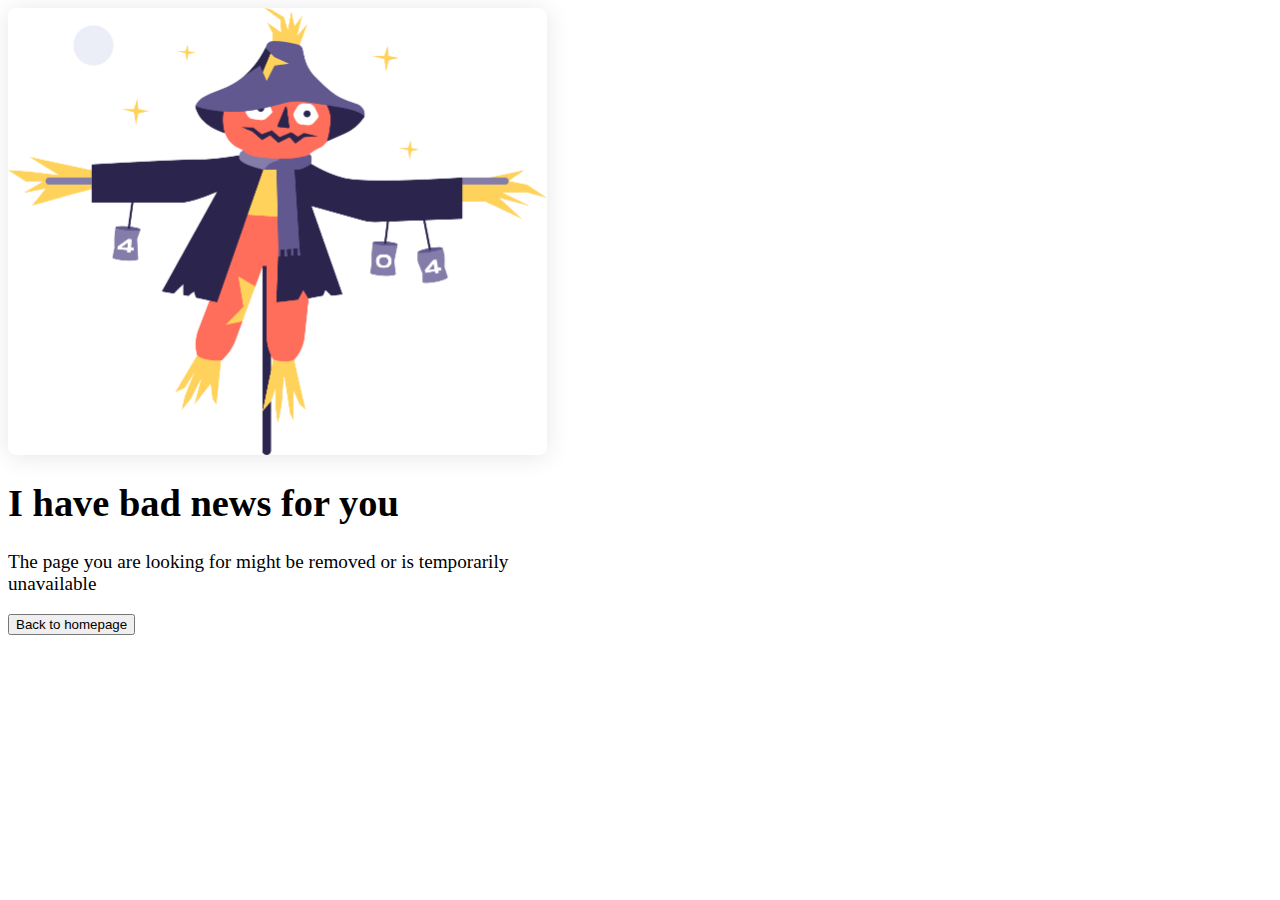
==== 404-not-found.html @ 0f0b22c2 "maquetacion inicial" ====
<html lang="en">
<head>
    <meta charset="UTF-8">
    <meta name="viewport" content="width=device-width, initial-scale=1.0">
    <link rel="stylesheet" href="styles.css">
    <title>404-Not-Found</title>
</head>
<body>
    <div class="main-container">
        <div class="img-container">
            <img src="/Scarecrow.png" alt="">
        </div>
        <div class="mensaje">
            <h1>I have bad news for you</h1>
            <p>The page you are looking for might be removed or is temporarily unavailable</p>
            <button href="/index.html">Back to homepage</button>
        </div>
    </div>

</body>
</html>
---- styles.css ----
.img-container {
    display: flex;
    border-radius: 8px;
    background: #FFF;
    box-shadow: 0px 2px 24px 0px rgba(0, 0, 0, 0.10);
    width: 539.224px;
    height: 447.426px;
    flex-shrink: 0;
}

.mensaje {
    font-size: 1.2rem;
    width: 586px;
}
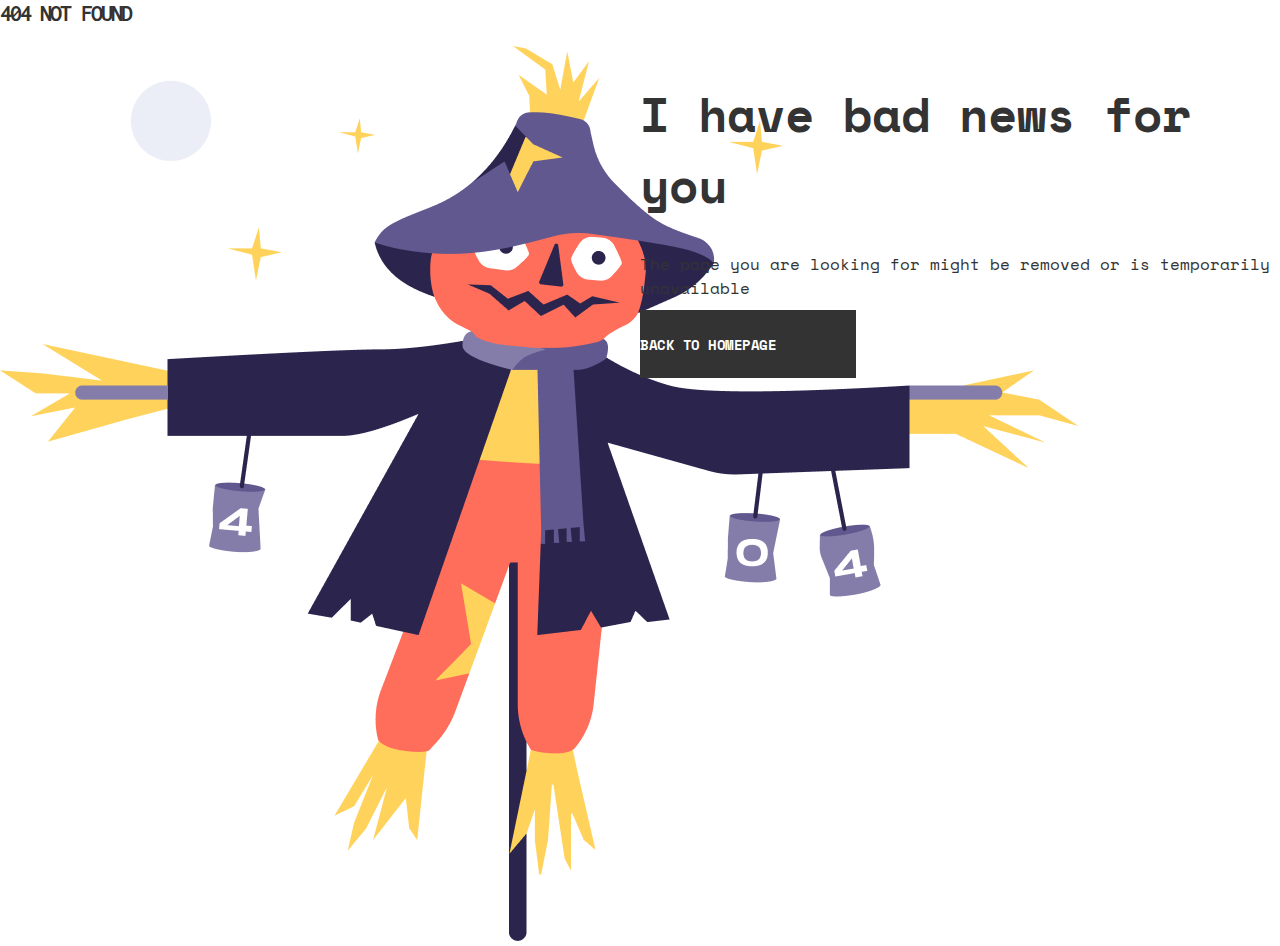
==== commit b3c07e9a: "css" ====
--- a/404-not-found.html
+++ b/404-not-found.html
@@ -3,19 +3,33 @@
     <meta charset="UTF-8">
     <meta name="viewport" content="width=device-width, initial-scale=1.0">
     <link rel="stylesheet" href="styles.css">
+    <link rel="preconnect" href="https://fonts.googleapis.com">
+    <link rel="preconnect" href="https://fonts.gstatic.com" crossorigin>
+    <link href="https://fonts.googleapis.com/css2?family=Space+Mono:wght@400;700&display=swap" rel="stylesheet">
+    <link href="https://fonts.googleapis.com/css2?family=Inconsolata:wght@400;700&display=swap" rel="stylesheet">
     <title>404-Not-Found</title>
 </head>
 <body>
-    <div class="main-container">
-        <div class="img-container">
-            <img src="/Scarecrow.png" alt="">
+    <div class="top-container">
+        <h2>404 NOT FOUND</h2>
+    </div>
+    
+    <div class="container">
+
+        <div class="left-container">
+            <img src="/Scarecrow.png" alt="Scarecrow">
         </div>
-        <div class="mensaje">
+
+        <div class="right-container">
             <h1>I have bad news for you</h1>
             <p>The page you are looking for might be removed or is temporarily unavailable</p>
-            <button href="/index.html">Back to homepage</button>
+            <div class="rectangle">
+                <a href="/index.html" class="back-to-home">
+                    Back to homepage
+                </a>
+            </div>
         </div>
+
     </div>
-
 </body>
 </html>--- a/styles.css
+++ b/styles.css
@@ -1,14 +1,103 @@
-.img-container {
+:root {
+    /* --primary-color: #333; */
+    --gray-1: #333;
+    --gray-2: #4F4F4F;
+  }
+
+body {
+    font-family: 'Space Mono', monospace;
+    color: var(--gray-1);
+    margin: 0;
+    padding: 0;
+}
+.container {
+    /* display: flex; */
+    width: 100%;
+    height: 100%;
+}
+.top-container h2 {
+    color: #333;
+    font-family: Inconsolata;
+    font-size: 24px;
+    font-style: normal;
+    font-weight: 700;
+    line-height: normal;
+    letter-spacing: -1.92px;
+    text-transform: uppercase;
+}
+.left-container {
+    float: left;
+    width: 50%;
+}
+.right-container {
+    float: right;
+    width: 50%;
+}
+h1 {
+    font-size: 48px;
+}
+/* h2 {
+    color: var(--gray-2);
+    font-family: Space Mono;
+    font-size: 18px;
+    font-style: normal;
+    font-weight: 400;
+    line-height: normal;
+    letter-spacing: -0.63px;
+} */
+p {
+    font-size: 16px;
+    margin: 0 0 10px;
+}
+a {
+    text-decoration: none;
+}
+.rectangle {
     display: flex;
-    border-radius: 8px;
-    background: #FFF;
-    box-shadow: 0px 2px 24px 0px rgba(0, 0, 0, 0.10);
-    width: 539.224px;
-    height: 447.426px;
+    align-items: center;
+    width: 216px;
+    height: 68px;
+    background-color: var(--gray-1);
     flex-shrink: 0;
+    margin: 0 0 10px;
+    text-decoration: none;
+}
+.back-to-home {
+    color: #FFF;
+    font-family: Space Mono;
+    font-size: 14px;
+    font-style: normal;
+    font-weight: 700;
+    line-height: normal;
+    letter-spacing: -0.49px;
+    text-transform: uppercase;
 }
 
-.mensaje {
-    font-size: 1.2rem;
-    width: 586px;
+@media only screen and (max-width: 768px) {
+    .container {
+        width: 100%;
+        height: 100%;
+    }
+    .top-container {
+        padding: 10px;
+    }
+    .left-container {
+        float: none;
+        width: 100%;
+    }
+    .right-container {
+        float: none;
+        width: 100%;
+    }
+    h1 {
+        font-size: 64px;
+    }
+    h2 {
+        font-size: 20px;
+        margin: 0 0 10px;
+    }
+    p {
+        font-size: 24px;
+        margin: 0 0 10px;
+    }
 }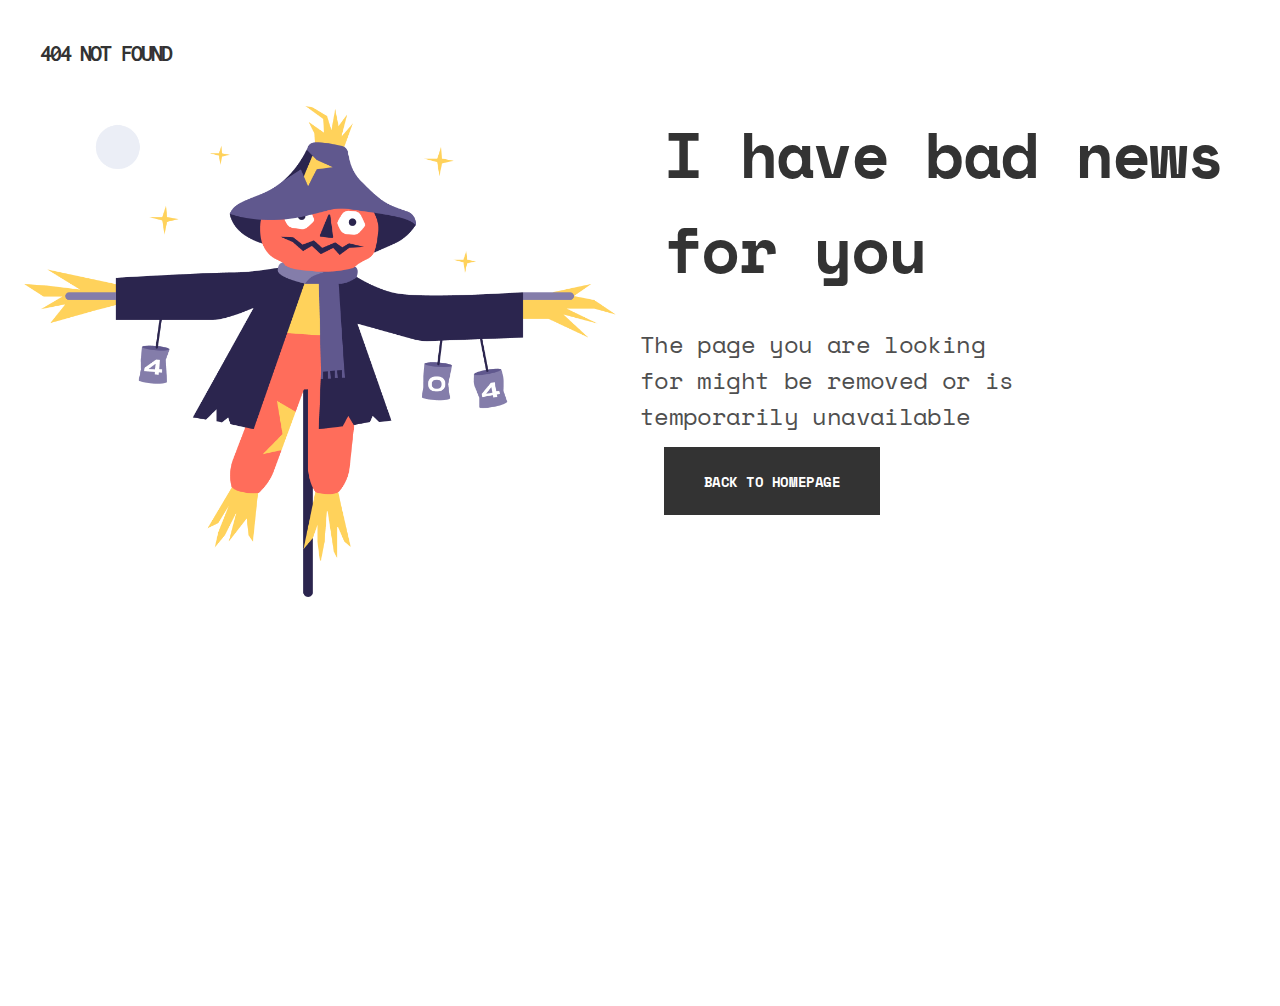
==== commit 5235dded: "cambios css" ====
--- a/404-not-found.html
+++ b/404-not-found.html
@@ -15,7 +15,7 @@
     </div>
     
     <div class="container">
-
+        
         <div class="left-container">
             <img src="/Scarecrow.png" alt="Scarecrow">
         </div>
--- a/styles.css
+++ b/styles.css
@@ -1,19 +1,18 @@
 :root {
-    /* --primary-color: #333; */
     --gray-1: #333;
     --gray-2: #4F4F4F;
-  }
-
+}
+* {
+    box-sizing: border-box;
+    margin: 0;
+    padding: 0;
+}
 body {
     font-family: 'Space Mono', monospace;
     color: var(--gray-1);
-    margin: 0;
-    padding: 0;
 }
-.container {
-    /* display: flex; */
-    width: 100%;
-    height: 100%;
+.top-container {
+    padding: 20px 24px;
 }
 .top-container h2 {
     color: #333;
@@ -27,16 +26,32 @@
 }
 .left-container {
     float: left;
-    width: 50%;
+    text-align: center;
+}
+.left-container img {
+    width: 100%;
+    padding: 15%;
 }
 .right-container {
+    width: 100%;
     float: right;
-    width: 50%;
+    justify-content: left;
+    align-items: left;
 }
-h1 {
+.right-container h1 {
+    padding: 0 1px 30px 24px;
+    color: var(--gray-1);
+    font-family: Space Mono;
     font-size: 48px;
+    font-style: normal;
+    font-weight: 700;
+    line-height: normal;
+    letter-spacing: -1.68px;
 }
-/* h2 {
+.right-container p {
+    width: 328px;
+    height: 81px;
+    margin: 0 24px 0 23px;
     color: var(--gray-2);
     font-family: Space Mono;
     font-size: 18px;
@@ -44,10 +59,6 @@
     font-weight: 400;
     line-height: normal;
     letter-spacing: -0.63px;
-} */
-p {
-    font-size: 16px;
-    margin: 0 0 10px;
 }
 a {
     text-decoration: none;
@@ -55,12 +66,15 @@
 .rectangle {
     display: flex;
     align-items: center;
+    margin-top: 40px;
+    margin: 40px auto 155px 24px;
     width: 216px;
     height: 68px;
     background-color: var(--gray-1);
     flex-shrink: 0;
-    margin: 0 0 10px;
     text-decoration: none;
+    justify-content: center;
+    text-align: center;
 }
 .back-to-home {
     color: #FFF;
@@ -73,30 +87,37 @@
     text-transform: uppercase;
 }
 
-@media only screen and (max-width: 768px) {
+.home-to-404 {
+    padding: 15% 25%;
+}
+
+@media screen and (min-width: 768px) {
+    .top-container {
+        width: 100%;
+        padding: 40px;
+    }
     .container {
         width: 100%;
         height: 100%;
     }
-    .top-container {
-        padding: 10px;
+    .left-container {
+        width: 50%;
     }
-    .left-container {
-        float: none;
-        width: 100%;
+    .left-container img {
+        padding: 0 24px;
     }
     .right-container {
-        float: none;
-        width: 100%;
+        width: 50%;
     }
-    h1 {
+    .right-container h1 {
         font-size: 64px;
     }
-    h2 {
+    .right-container h2 {
         font-size: 20px;
         margin: 0 0 10px;
     }
-    p {
+    .right-container p {
+        width: 381px;
         font-size: 24px;
         margin: 0 0 10px;
     }
